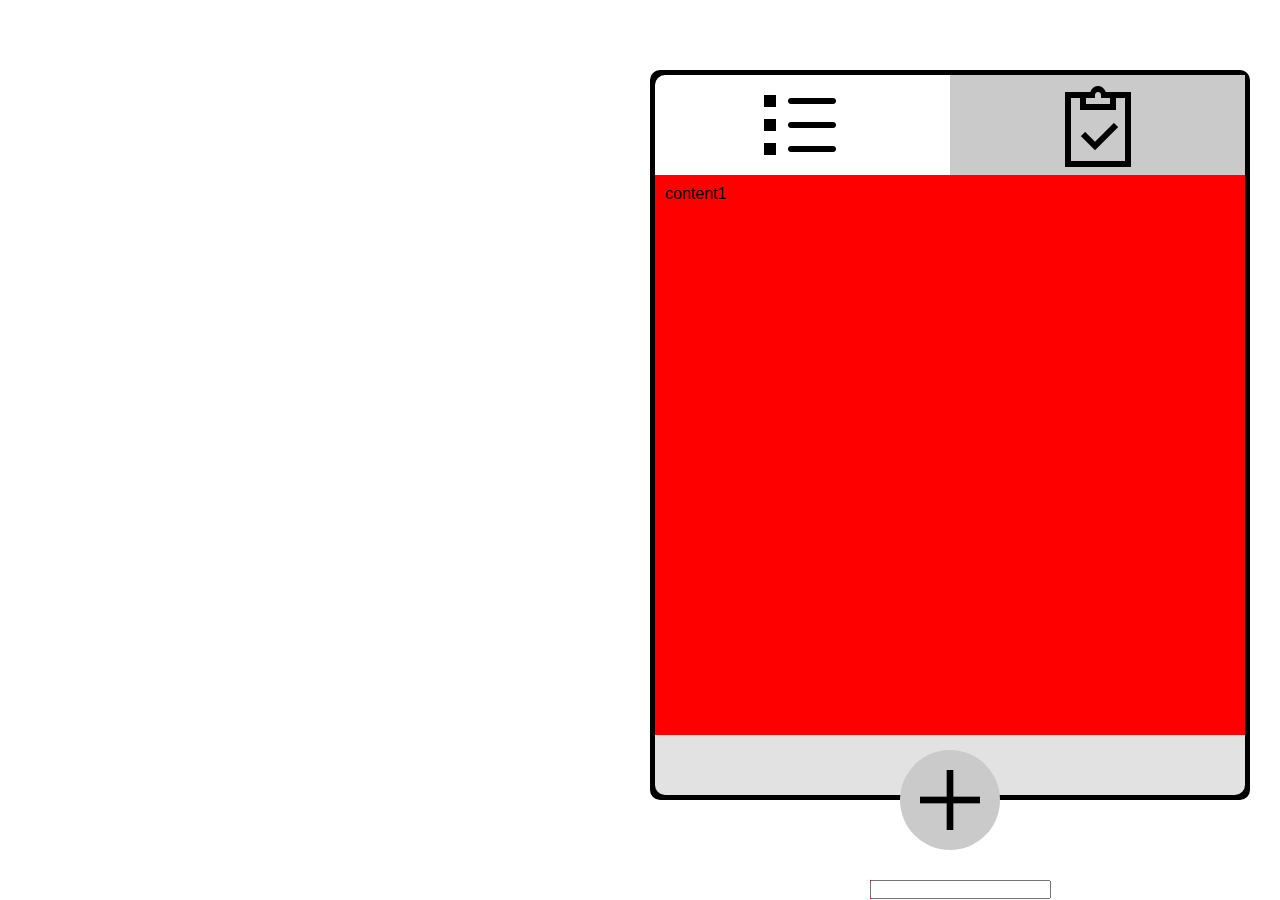
==== index.html @ 85fe6703 "Initial commit" ====
<!DOCTYPE html>
<html id="htmlforscroll" class="htmlforscroll">
    <head>
        <meta charset="utf-8">
        <meta name="viewport" content="width=device-width,height=device-height,initial-scale=1">
        <title>
            TODO list
        </title>
        
        <script src="http://ajax.googleapis.com/ajax/libs/jquery/1.9.1/jquery.min.js"></script>
        
        <link rel="stylesheet" type="text/css" href="style.css"> 
    </head>
    <body id="htmlforscroll" class="htmlforscroll">
        <div class="container_class" id="container_id">
            <div class="tabs_class" id="tabs_id">
                <div class="tab_1_class" id="tab_1_id"><input type="image" src="checklist.png" class="checklist_img_class" id="checklist_img_id" onclick="openForm1()" > </div>
                <div class="tab_2_class" id="tab_2_id"><input type="image" src="completed.png" class="checklist_img_class" id="completed_img_id" onclick="openForm2()"></div>
            </div>
            <div class="content_class_1" id="content_id_1">content1</div>
            <div class="content_class_1" id="content_id_2">content2</div>
        <div class="submit_button_class" class="submit_button_id"></div>
        </div>
    <div class="plus_img_class_div"><input type="image" src="plus2.png" class="plus_img_class" id ="plus_img_id"></div>
    <div class="enter_task_class" id="enter_task_id"><input type="text" class="enter_text_class" id="enter_text_id"></div>



    <script src="index.js">

        // $(document).ready(function(){
        //     $("button").click(function(){
        //         $("#task").remove()
        //     })
        // })

    // var outputArea=document.getElementById('content')

    // $('#user_form_task').on('submit',function(e){
    //     e.preventDefault();
    //     var message=$('#todo_name_id').val();
        
    //     outputArea.append(`
    //     <div class='Task'>
    //         ${message}
    //     </div>`);
    // }); 
    </script>

    </body>

</html>


    <!-- <meta name="viewport" content="width=device-width, initial-scale=1">
        <div class="top_div"><header class="todolist">TODO List</header></div>
        <hr>
        <div class="input_div">
        <form id="user_form_task">
            <label class="todo_ET">Enter Task</label><br>
            <input size="120px" type="text" id="todo_name_id" class="todo_name_id" autocomplete="off"  placeholder="Describe your task"><br>
        </form>
        </div>
        <div class="header_buttons"><button class="add_item_to_list" form="user_form_task">Add item</button>
            <button class="remove_all_items" id ="remove_all_items">Remove all Tasks</button></div>
        <div class="new_task">New Tasks</div>
        <div id="content_id" class="content">
            <div class='taskclass' id ="task">

                <div class="messagecon">hello sdhello sdas dasd as kldasdhkl askdhl ashkld hklasas dasd as kldasdhkl askdhl ashkld hklas hello sdas dasd as kldasdhkl askdhl ashkld hklashello sdas dasd as kldasdhkl askdhl ashkld hklas</div>
                
                    <div class ="deletebtn">
                    <button class="deletetask" id="deletetask">Delete Task</button>
                    
                    <button class="completed_btn" id="completed_btn">Task Completed</button></div>  
                    
                        
                </div>
            <div class="taskclass" id = "task">hello  world<button class="deletetask" id="deletetask">Delete</button></div>
                
        </div>
        <div class="task_complete" id="completed_task">Completed Tasks</div>
        <div id="content_id_completed" class="content"></div>
---- style.css ----
*{
    margin: 0;
    padding: 0;
    font-family: Arial, Helvetica, sans-serif;
    box-sizing: border-box;
}

* { -webkit-box-sizing: border-box; -moz-box-sizing: border-box; box-sizing: border-box; }

*:before,
*:after {
    box-sizing: border-box;
    -moz-box-sizing: border-box; box-sizing: border-box;
}



hr{
    height: 3px;
    background: black;
}

body{
    overflow-y: auto;
}

.container_class{
    z-index: 9;
    margin-left: 650px;
    margin-top: 70px;
    padding: 5px;
    width: 600px;
    height: 730px;
    background-color: rgb(0, 0, 0);
    border-radius: 10px;

}

.tabs_class{
    height: 100px;
    
    display:flex;
    flex-direction: row;
    border-radius: 10px 10px 0px 0px;
    
}



.tab_1_class{
    width: 50%;
    background-color: rgb(255, 255, 255);
    border-radius: 10px 0px 0px 0px; 
}

.tab_1_class:focus{
    
    background-color: rgb(170, 62, 62);
}




.tab_2_class{
    width:50%;
    background-color: rgb(255, 10, 10);
}



.checklist_img_class{
    margin-left: 100px;
    margin-top: 5px;
    
}

.content_class_1{
    height: 560px;
    padding: 10px;
    background-color: rgb(255, 0, 0);
    display:none;
}

.submit_button_class{
    height: 60px;
    background-color: rgb(226, 226, 226);

    border-radius: 0px 0px 10px 10px;
}

.plus_img_class_div{
    position: absolute;
    margin-left: 450px;
    margin-top: -25px;
    background-color: brown;

}

.plus_img_class{
    position: absolute;
    margin-left: 450px;
    margin-top: -25px;
    border-radius: 100px;
    background-color: rgb(202, 202, 202);

}

.enter_task_class{
    margin-left: 870px;
    margin-top: 80px;
    width: 10%;
   
    background-color: red;
}

.enter_text_class{

}















































































/* 














.htmlforscroll{
    overflow-x: hidden;
    overflow-y: auto;
}

.todolist{
    font-size: 50px;
    font-family:'Gill Sans', 'Gill Sans MT', Calibri, 'Trebuchet MS', sans-serif;
    align-items: center;
    justify-content: center;
    padding-left: 50px;
    background-color: rgb(82, 150, 238);
    border:10px;
    border-color: rgb(255, 255, 255);
    color: white;
    
}

@media ( max-width:2em ) {

}

.top_div{
    background-color: black;
}



.input_div{
    margin-left: 350px;
    margin-top: 50px;
    margin-right: 500px;
    margin-bottom: 10px;
    border-radius: 10px;
    padding: 5px;
    width: 100%;
    max-width: 1300px;
   

}

.add_item_to_list{
    margin-left: 360px;
    position: absolute;
    margin-top: 3px;
    justify-content: right;
    padding: 5px;
    font-size: 18px;
    border-radius: 10px;
    cursor: pointer;
    background-color: rgb(82, 150, 238);
    border-color:  rgb(82, 150, 238);
    color: white;
    
}

.remove_all_items{
    margin-left: 470px;
    position: absolute;
    margin-top: 3px;
    justify-content: right;
    padding: 5px;
    font-size: 18px;
    border-radius: 10px;
    cursor: pointer;
    background-color: rgb(82, 150, 238);
    border-color:  rgb(82, 150, 238);
    color: white;
}


.todo_ET{
    text-align: right;
    font-size: 20px;
    

}

.todo_name_id{
    height: 20px;
    padding: 20px;
    font-size: 20px;
    margin-top: 8px;
    border-radius: 10px;
    max-width: 84%;
    border-width: 2px;
    border-color: rgb(12, 2, 2);
    background-color:rgb(216, 216, 216);
    
   
}

.todo_name_id[type=text]:focus, textarea:focus {
    box-shadow: 0 0 5px rgb(255, 225, 253);
   
  }

  
    

.taskclass{
    margin-left: 350px;
    margin-top: 8px;
    margin-bottom: 10px; 
    background-color: rgb(216, 216, 216);
    padding: 10px;
    width: 100%;
    max-width: 1100px;
    font-size: 15px;
    border-radius: 10px;
    flex-direction: row;
    overflow-x: auto;
    
    
    
   
}

.taskclass::-webkit-scrollbar {
    height: 0px;
  }

.content{
    
   
    flex-direction: column;
    padding-right:10px;
    margin-top: 15px;
   
}


/* .deletebtn{
    padding: 2px;
    position: absolute;
} */

/* .messagecon{
    padding: 4px;
    font-size: 20px;
   
}


.new_task{
    
    text-decoration-line: underline;
    margin-top: 60px;
    color: rgb(36, 28, 28);
    margin-left: 350px;
    font-size: 35px;
}

.completed_btn{
    position: absolute;
    margin-left: 1280px;
    justify-content: right;
    padding: 5px;
    border-radius: 10px;
    font-size: 18px;
    cursor: pointer;
    margin-top: -34px;
    background-color: rgb(82, 150, 238);
    color:white;
    border-color:  rgb(82, 150, 238);
}

.deletetask{
    position: absolute;
    margin-left: 1150px;
    justify-content: right;
    padding: 5px;
    font-size: 18px;
    color:white;
    border-color:  rgb(82, 150, 238);
    border-radius: 5px;
    cursor: pointer;
    margin-top: -34px;
    background-color: rgb(82, 150, 238);
    
}

.task_complete{

        text-decoration-line: underline;
        margin-top: 30px;
        color: rgb(36, 28, 28);
        margin-left: 350px;
        font-size: 35px;
        
}
 */
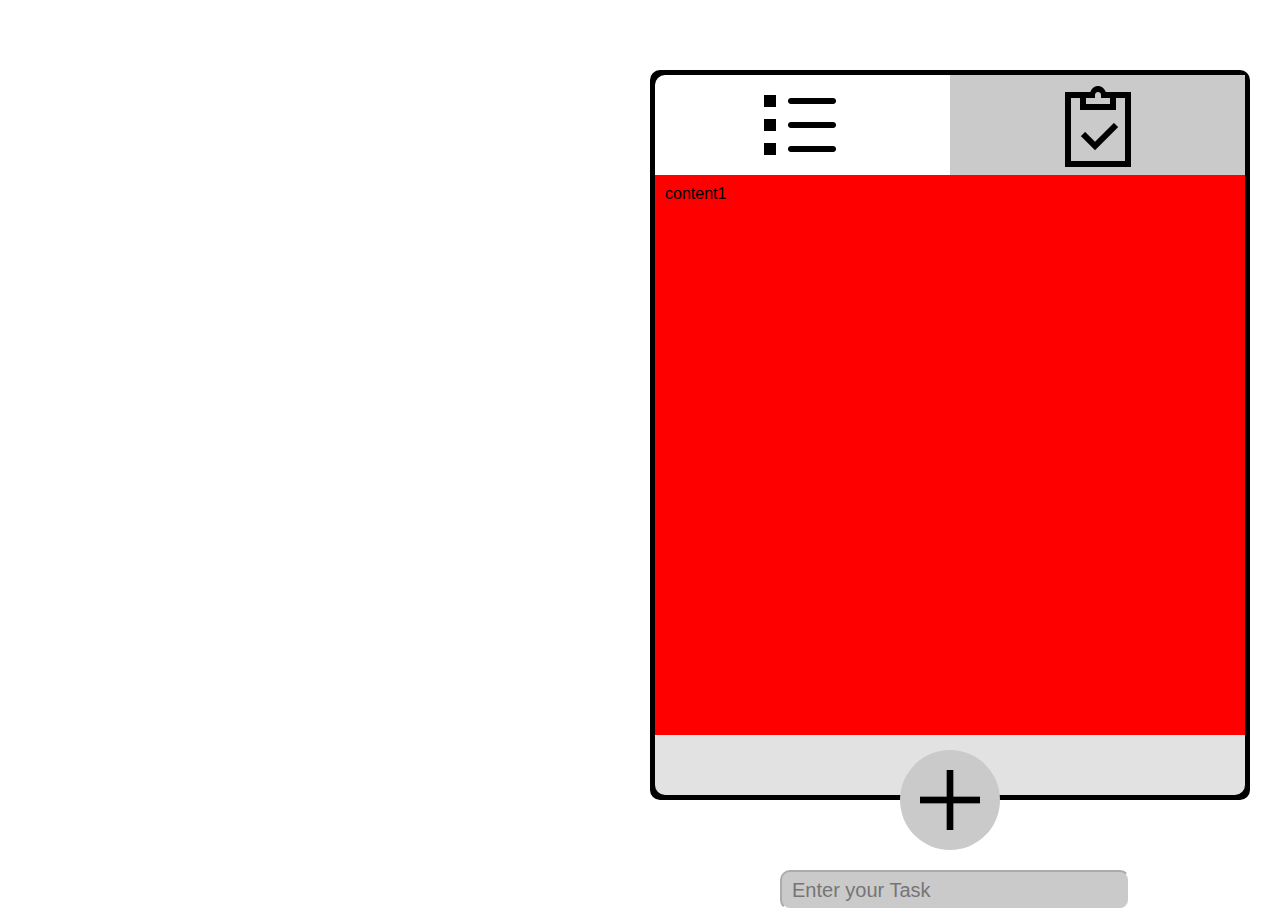
==== commit 28cf1bca: "2nd commit" ====
--- a/index.html
+++ b/index.html
@@ -22,7 +22,7 @@
         <div class="submit_button_class" class="submit_button_id"></div>
         </div>
     <div class="plus_img_class_div"><input type="image" src="plus2.png" class="plus_img_class" id ="plus_img_id"></div>
-    <div class="enter_task_class" id="enter_task_id"><input type="text" class="enter_text_class" id="enter_text_id"></div>
+    <div class="enter_task_class" id="enter_task_id"><input type="text" class="enter_text_class" id="enter_text_id" placeholder="Enter your Task"></div>
 
 
 
--- a/style.css
+++ b/style.css
@@ -106,16 +106,28 @@
 }
 
 .enter_task_class{
-    margin-left: 870px;
-    margin-top: 80px;
+    margin-left: 780px;
+    margin-top: 70px;
     width: 10%;
-   
-    background-color: red;
+    border-radius: 10px;
+    
 }
 
 .enter_text_class{
-
-}
+    height: 40px;
+    padding: 10px;
+    font-size: 20px;
+    width: 350px;
+    border-radius: 10px;
+    border-color: white;
+    background-color:rgb(202, 202, 202);
+}
+
+.enter_text_class:focus{
+    border-color: green;
+    
+}
+
 
 
 
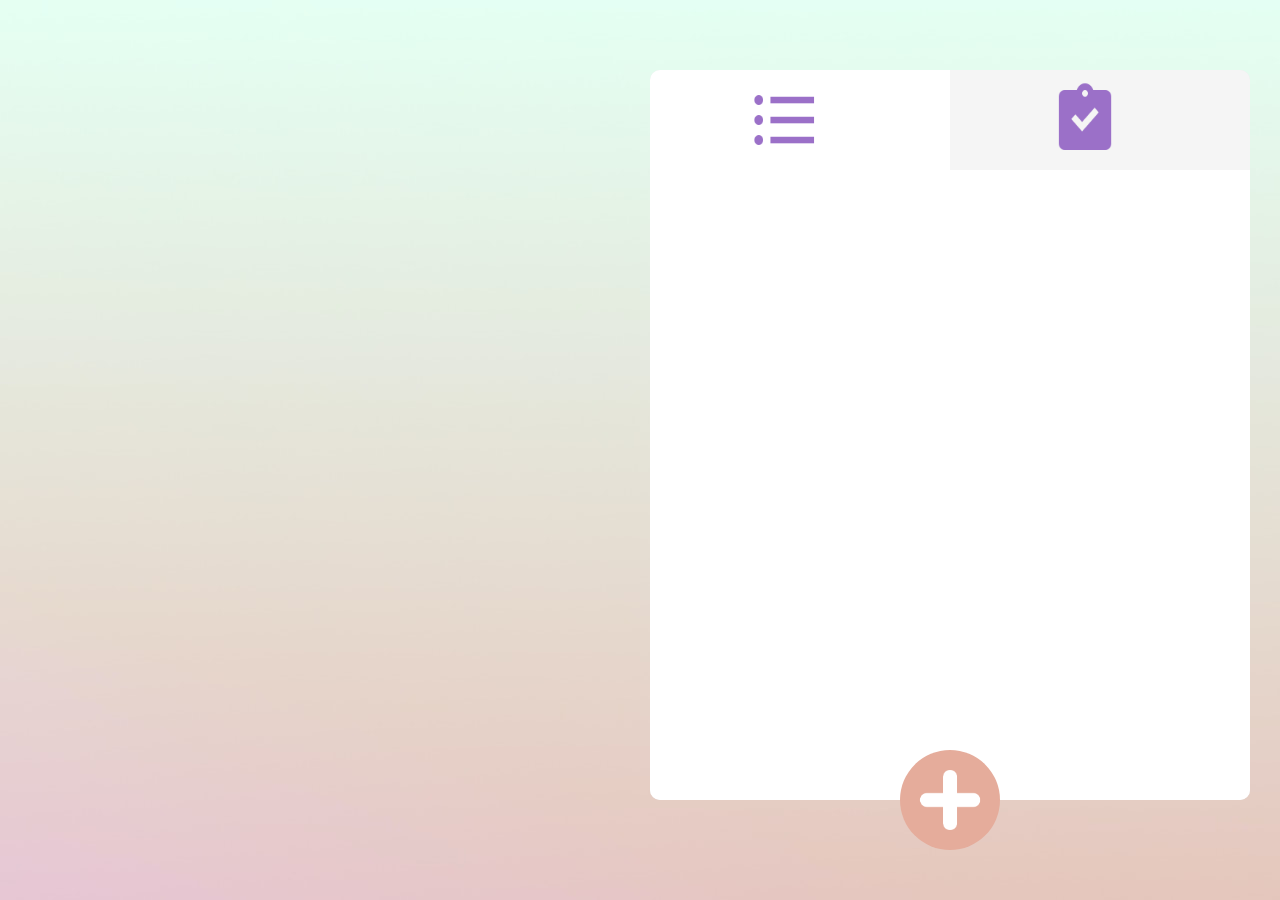
==== commit ff0e36a1: "2nd commit" ====
--- a/index.html
+++ b/index.html
@@ -14,19 +14,70 @@
     <body id="htmlforscroll" class="htmlforscroll">
         <div class="container_class" id="container_id">
             <div class="tabs_class" id="tabs_id">
-                <div class="tab_1_class" id="tab_1_id"><input type="image" src="checklist.png" class="checklist_img_class" id="checklist_img_id" onclick="openForm1()" > </div>
-                <div class="tab_2_class" id="tab_2_id"><input type="image" src="completed.png" class="checklist_img_class" id="completed_img_id" onclick="openForm2()"></div>
+                <div class="tab_1_class" id="tab_1_id"><input type="image" src="checklist_4.png" class="checklist_img_class" id="checklist_img_id" height="80px" width="70px" onclick="openForm1()" > </div>
+                <div class="tab_2_class" id="tab_2_id"><input type="image" src="completed_3.png" class="checklist_img_class_2" id="completed_img_id" height="80px" width="70px" onclick="openForm2()"></div>
+
             </div>
-            <div class="content_class_1" id="content_id_1">content1</div>
-            <div class="content_class_1" id="content_id_2">content2</div>
-        <div class="submit_button_class" class="submit_button_id"></div>
-        </div>
-    <div class="plus_img_class_div"><input type="image" src="plus2.png" class="plus_img_class" id ="plus_img_id"></div>
-    <div class="enter_task_class" id="enter_task_id"><input type="text" class="enter_text_class" id="enter_text_id" placeholder="Enter your Task"></div>
+            <div class="content_class_1" id="content_id_1">
+            
+                
+                
 
 
 
-    <script src="index.js">
+            </div>
+            <div class="content_class_1" id="content_id_2">
+            
+            </div>
+        <div class="submit_button_class" class="submit_button_id"></div>
+        </div>
+    <div class="plus_img_class_div">
+        <input type="image" src="plus_4.png"  class="plus_img_class" id ="plus_img_id" height="100px" width="100px"
+         value="YES" >
+    </div>
+    <div class="enter_task_class" id="enter_task_id" >
+        <form id="user_form_submit">
+            <input type="text" class="enter_text_class" id="enter_text_id" placeholder="Enter your Task" >
+        </form>
+        
+    </div>
+
+
+
+    <script src="./index.js">
+    //     console.log("hello")
+
+    //    var t=document.getElementById("plus_img_id");
+    //    console.log(document.getElementById("plus_img_id"));
+
+    //     t.addEventListener("click",function(){
+    //         console.log("submitted")
+    //     if(t.value=="YES"){
+    //         document.getElementById("enter_text_id").classList.add("open_task");
+            
+    //         t.value="NO";
+    //         }
+    //         else if(t.value=="NO"){
+    //             document.getElementById("enter_text_id").classList.remove("open_task");
+                
+    //             t.value="YES";
+    //         } 
+       
+    // })
+
+
+
+        // function opentask() {
+        //     var t=document.getElementById("enter_text_id");
+        //     if(t.value=="YES"){
+        //     document.getElementById("enter_text_class").classList.add("open_task");
+        //     t.value="NO";
+        //     }
+        //     else if(t.value=="NO"){
+        //         document.getElementById("enter_text_class").classList.remove("open_task");
+        //     t.value="YES";
+        //     } 
+        // }
 
         // $(document).ready(function(){
         //     $("button").click(function(){
--- a/style.css
+++ b/style.css
@@ -13,7 +13,9 @@
     -moz-box-sizing: border-box; box-sizing: border-box;
 }
 
-
+html{
+    background-image: url(bg_color2.jpg);
+}
 
 hr{
     height: 3px;
@@ -28,10 +30,10 @@
     z-index: 9;
     margin-left: 650px;
     margin-top: 70px;
-    padding: 5px;
+    
     width: 600px;
     height: 730px;
-    background-color: rgb(0, 0, 0);
+    background-color: rgb(235, 235, 235);
     border-radius: 10px;
 
 }
@@ -41,7 +43,7 @@
     
     display:flex;
     flex-direction: row;
-    border-radius: 10px 10px 0px 0px;
+    border-radius: 10px
     
 }
 
@@ -63,36 +65,49 @@
 
 .tab_2_class{
     width:50%;
-    background-color: rgb(255, 10, 10);
+    background-color: rgb(255, 255, 255);
+    border-radius: 0px 10px 0px 0px; 
+
 }
 
 
 
 .checklist_img_class{
     margin-left: 100px;
-    margin-top: 5px;
+    margin-top: 10px;
+    border-radius: 0px;
+    
+}
+
+.checklist_img_class_2{
+    margin-left: 100px;
+    margin-top: 10px;
+    border-radius: 0px;
     
 }
 
 .content_class_1{
     height: 560px;
-    padding: 10px;
-    background-color: rgb(255, 0, 0);
+    overflow: auto;
+
+    background-color: rgb(255, 255, 255);
     display:none;
 }
 
 .submit_button_class{
-    height: 60px;
-    background-color: rgb(226, 226, 226);
-
+    height: 70px;
+    background-color: rgb(255, 255, 255);
     border-radius: 0px 0px 10px 10px;
+
+   
 }
 
 .plus_img_class_div{
     position: absolute;
     margin-left: 450px;
     margin-top: -25px;
-    background-color: brown;
+   
+    
 
 }
 
@@ -101,17 +116,33 @@
     margin-left: 450px;
     margin-top: -25px;
     border-radius: 100px;
-    background-color: rgb(202, 202, 202);
+    background-color:#e5ac9b;
+    
 
 }
 
 .enter_task_class{
+    opacity: 0;
     margin-left: 780px;
-    margin-top: 70px;
+    margin-top: 60px;
     width: 10%;
-    border-radius: 10px;
-    
-}
+    left:150%;
+    visibility: hidden;
+    transition: all 300ms ease-in-out 200ms;
+}
+
+.open_task{
+    opacity: 1;
+    left:0%;
+    visibility: visible;
+    
+}
+
+.close_task{
+    visibility: hidden;
+}
+
+
 
 .enter_text_class{
     height: 40px;
@@ -119,17 +150,95 @@
     font-size: 20px;
     width: 350px;
     border-radius: 10px;
+    border-color: #ffffff;
+    outline:auto;
+    outline-color: #e5ac9b;
+    font-family: Calibri;
+    
+    
+
+}
+
+.enter_text_class:hover{
+    background-color: #f3f3f3;
+    
+}
+
+.user_task{
+    height: 100px;
+    background-color: rgb(255, 255, 255);
+    padding: 10px;
+    overflow:scroll;
+    display: flex;
+    
+}
+
+.user_task::-webkit-scrollbar {
+    height: 0px;
+  }
+
+.checkbox_class{
+    width: 80px;
+}
+
+.radio_btn{
+    margin-left: 15px;
+    margin-top: 25px;
+    width: 25px;
+    height: 25px;
+    
+}
+
+.radio_btn:checked{
+    margin-left: 15px;
+    margin-top: 25px;
+    width: 25px;
+    height: 25px;
+    accent-color: #9B70C8;
+
+}
+
+
+
+.message_task{
+    width: 420px;
+    margin-top: 22px;
+    margin-left: 20px;
+    font-size: 25px;
+    white-space: nowrap;
+    text-overflow: ellipsis;
+    display: inline-block;
+    
+}
+
+.p{
+    font-family: Calibri;
+    width: 420px;
+    font-size: 25px;
+    white-space: nowrap;
+    text-decoration-line: none;
+    overflow: auto;
+    outline: none;
+    border: none;
     border-color: white;
-    background-color:rgb(202, 202, 202);
-}
-
-.enter_text_class:focus{
-    border-color: green;
-    
-}
-
-
-
+    -webkit-box-shadow: none;
+    box-shadow: none;
+}
+
+.p::-webkit-scrollbar{
+    height: 0px;
+    width: 0px;
+}
+
+.deletetask_class{
+    width: 80px;
+    background-color: white;
+}
+
+.bin_class{
+    margin-top: 15px;
+    margin-left:  25px;
+}
 
 
 
